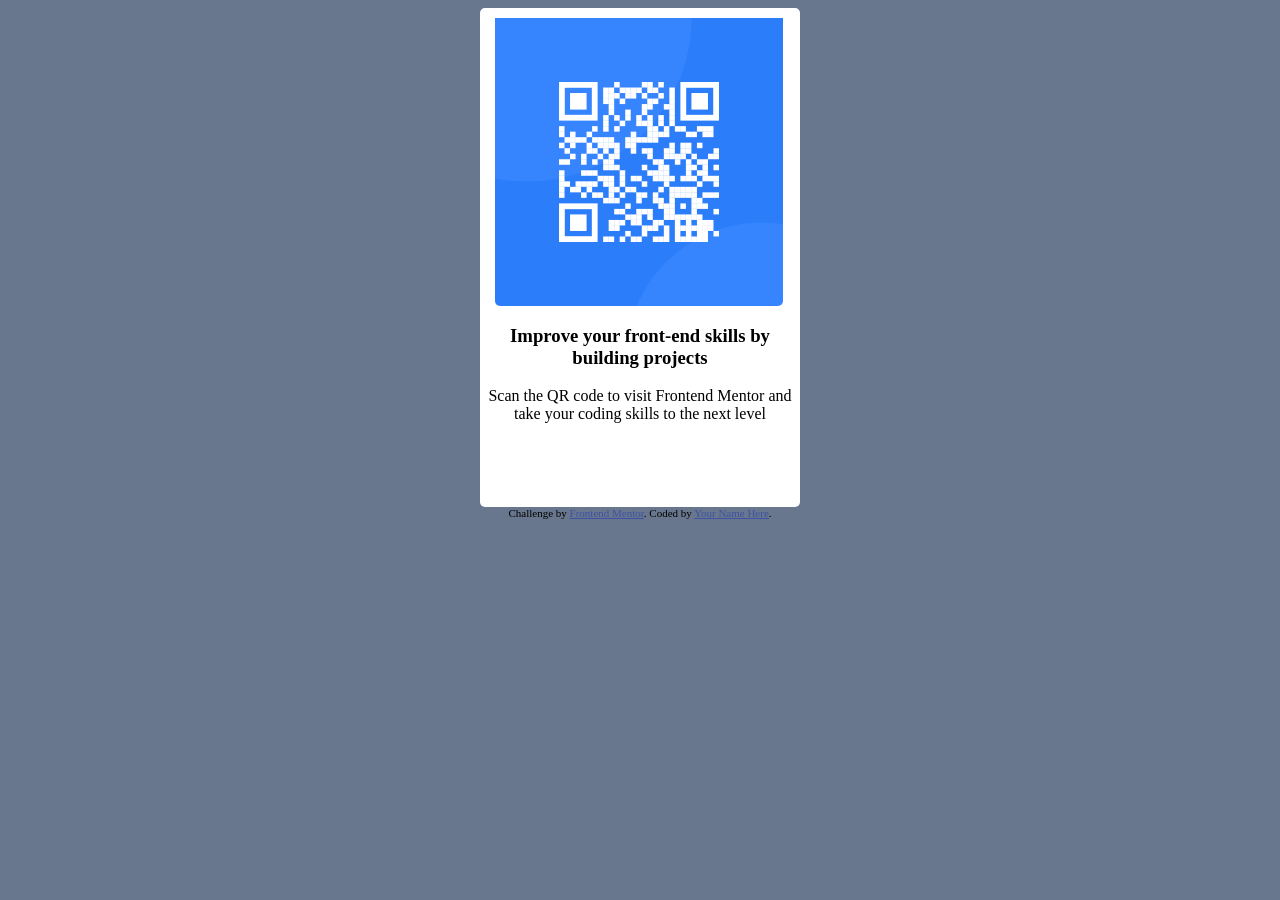
==== qr-code-LAB2/index.html @ a9a6afca "second commit" ====
<!doctype html>
<html lang="en">
  <head>
    <meta charset="UTF-8" />
    <meta name="viewport" content="width=device-width, initial-scale=1.0" />
    <!-- displays site properly based on user's device -->

    <link
      rel="icon"
      type="image/png"
      sizes="32x32"
      href="./images/favicon-32x32.png"
    />
    <link rel="stylesheet" href="./sytle.css" />

    <title>Frontend Mentor | QR code component | Davon Lewis</title>

    <!-- Feel free to remove these styles or customise in your own stylesheet 👍 -->
    <style>
      .attribution {
        font-size: 0.6875rem;
        text-align: center;
      }
      .attribution a {
        color: hsl(228, 45%, 44%);
      }
    </style>
  </head>
  <body>
    <main>
      <div class="main-container">
        <img src="./images/image-qr-code.png" alt="QR Code Image" class="qr-code-img"/>
        <h3 class="qr-header">
          Improve your front-end skills by building projects
        </h3>
        <p class="scan-prompt">
          Scan the QR code to visit Frontend Mentor and take your coding skills
          to the next level
        </p>
      </div>
    </main>

    <footer class="attribution">
      Challenge by
      <a href="https://www.frontendmentor.io?ref=challenge">Frontend Mentor</a>.
      Coded by <a href="#">Your Name Here</a>.
    </footer>
  </body>
</html>
---- qr-code-LAB2/sytle.css ----
body {
  background-color: hsl(216, 15%, 48%);
  display: flex;
  justify-content: center;
  align-items: center;
  flex-direction: column;
  max-width: 1440px;
  text-align: center;
}

.main-container {
  background-color: hsl(0, 0%, 100%);
  width: 320px;
  height: 499px;
  border-radius: 5px;
}

img {
  display: flex;
  align-items: center;
  height: 288px;
  width: 288px;
  border-radius: 5px;
  margin-left: 15px;
  padding-top: 10px;
}
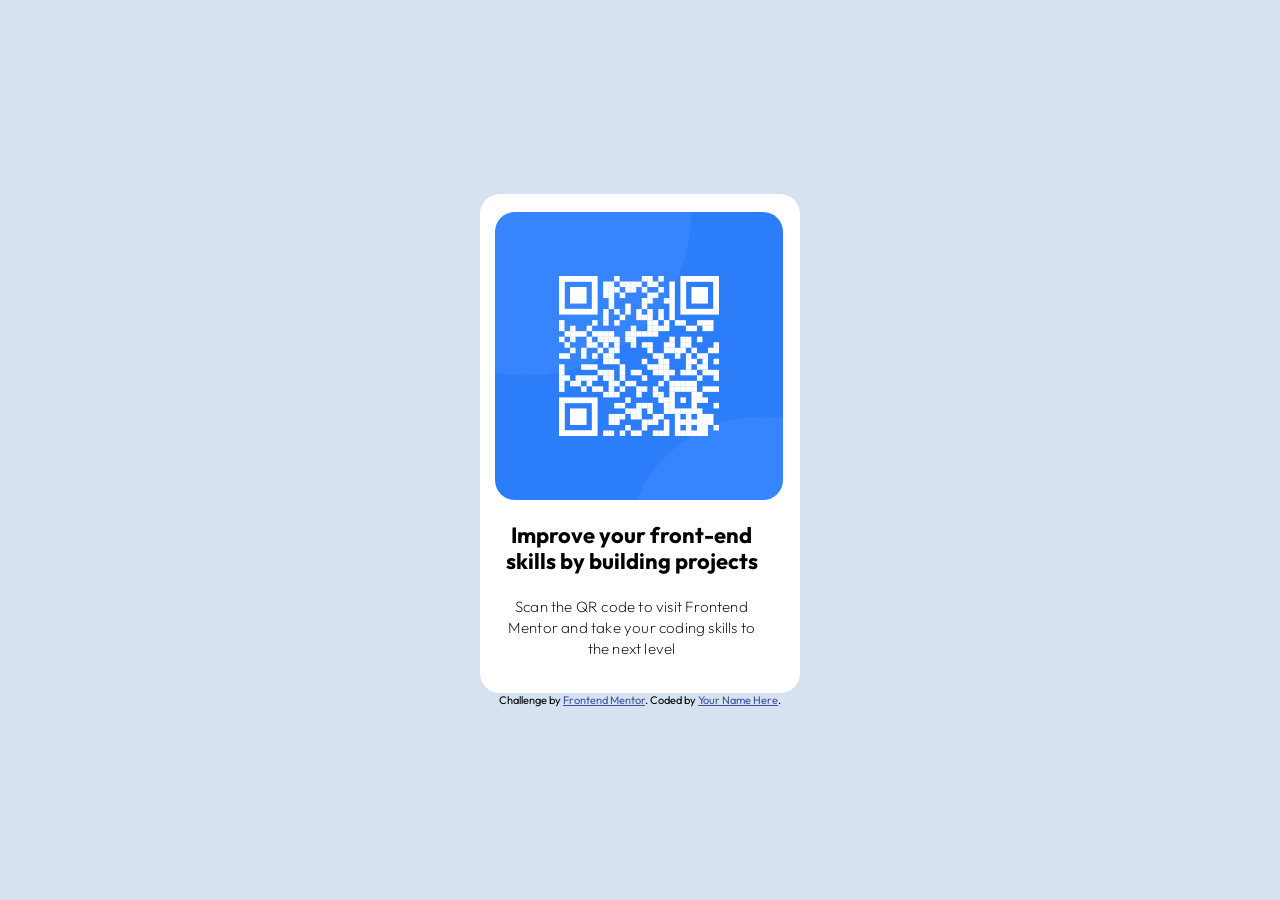
==== commit cbf9e5e7: "center alignment" ====
--- a/qr-code-LAB2/index.html
+++ b/qr-code-LAB2/index.html
@@ -14,7 +14,7 @@
     <link rel="stylesheet" href="./sytle.css" />
 
     <title>Frontend Mentor | QR code component | Davon Lewis</title>
-
+    <link rel="stylesheet" href="https://fonts.google.com/specimen/Outfit">
     <!-- Feel free to remove these styles or customise in your own stylesheet 👍 -->
     <style>
       .attribution {
@@ -29,14 +29,17 @@
   <body>
     <main>
       <div class="main-container">
-        <img src="./images/image-qr-code.png" alt="QR Code Image" class="qr-code-img"/>
-        <h3 class="qr-header">
-          Improve your front-end skills by building projects
-        </h3>
-        <p class="scan-prompt">
-          Scan the QR code to visit Frontend Mentor and take your coding skills
-          to the next level
-        </p>
+
+        <div>
+          <img src="./images/image-qr-code.png" alt="QR Code Image" class="qr-code-img"/>
+          <p class="qr-header">
+            Improve your front-end <br> skills by building projects
+          </p>
+          <p class="scan-prompt">
+            Scan the QR code to visit Frontend <br> Mentor and take your coding skills
+            to <br>the next level
+          </p>
+        </div>
       </div>
     </main>
 
--- a/qr-code-LAB2/sytle.css
+++ b/qr-code-LAB2/sytle.css
@@ -1,5 +1,30 @@
+@import url(https://fonts.googleapis.com/css?family=Outfit:100,200,300,regular,500,600,700,800,900);
+
+:root {
+  font-family: Outfit, sans-serif;
+  display: flex;
+  justify-content: center;
+  align-items: center;
+  margin: auto;
+  height:100vh;
+}
+
+.qr-header {
+  font-weight:bold;
+  font-size: 22px;
+  line-height: 120%;
+  letter-spacing: 0px;
+  font-weight: 700;
+}
+
+.scan-prompt {
+  font-size: 15px;
+  line-height: 140%;
+  letter-spacing: .2px;
+  font-weight:200;
+}
 body {
-  background-color: hsl(216, 15%, 48%);
+  background-color: hsl(212, 45%, 89%);
   display: flex;
   justify-content: center;
   align-items: center;
@@ -9,18 +34,18 @@
 }
 
 .main-container {
+  display: flex;
+  align-items: center;
   background-color: hsl(0, 0%, 100%);
   width: 320px;
   height: 499px;
-  border-radius: 5px;
+  border-radius: 20px;
 }
 
 img {
   display: flex;
-  align-items: center;
   height: 288px;
   width: 288px;
-  border-radius: 5px;
+  border-radius: 20px;
   margin-left: 15px;
-  padding-top: 10px;
 }
